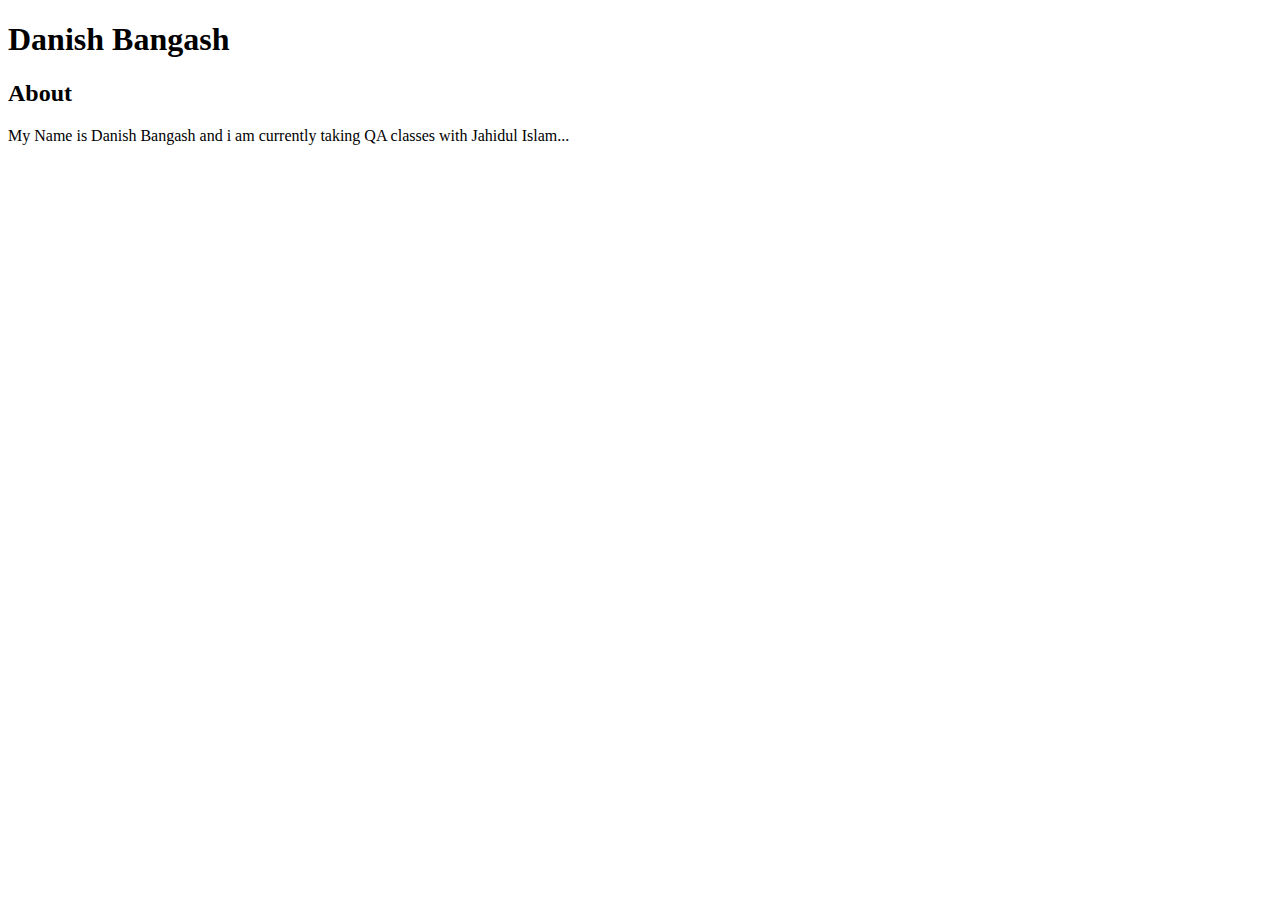
==== index.html @ 4f327b01 "Front End" ====
<!DOCTYPE html>
<html>
    <head>
        <title> Page Title </title>
    </head>
    <body>
        <h1> Danish Bangash </h1>
        <h2> About </h2>
        <p1> My Name is Danish Bangash and i am currently taking QA classes with Jahidul Islam...</p1>
    </body>
</html>
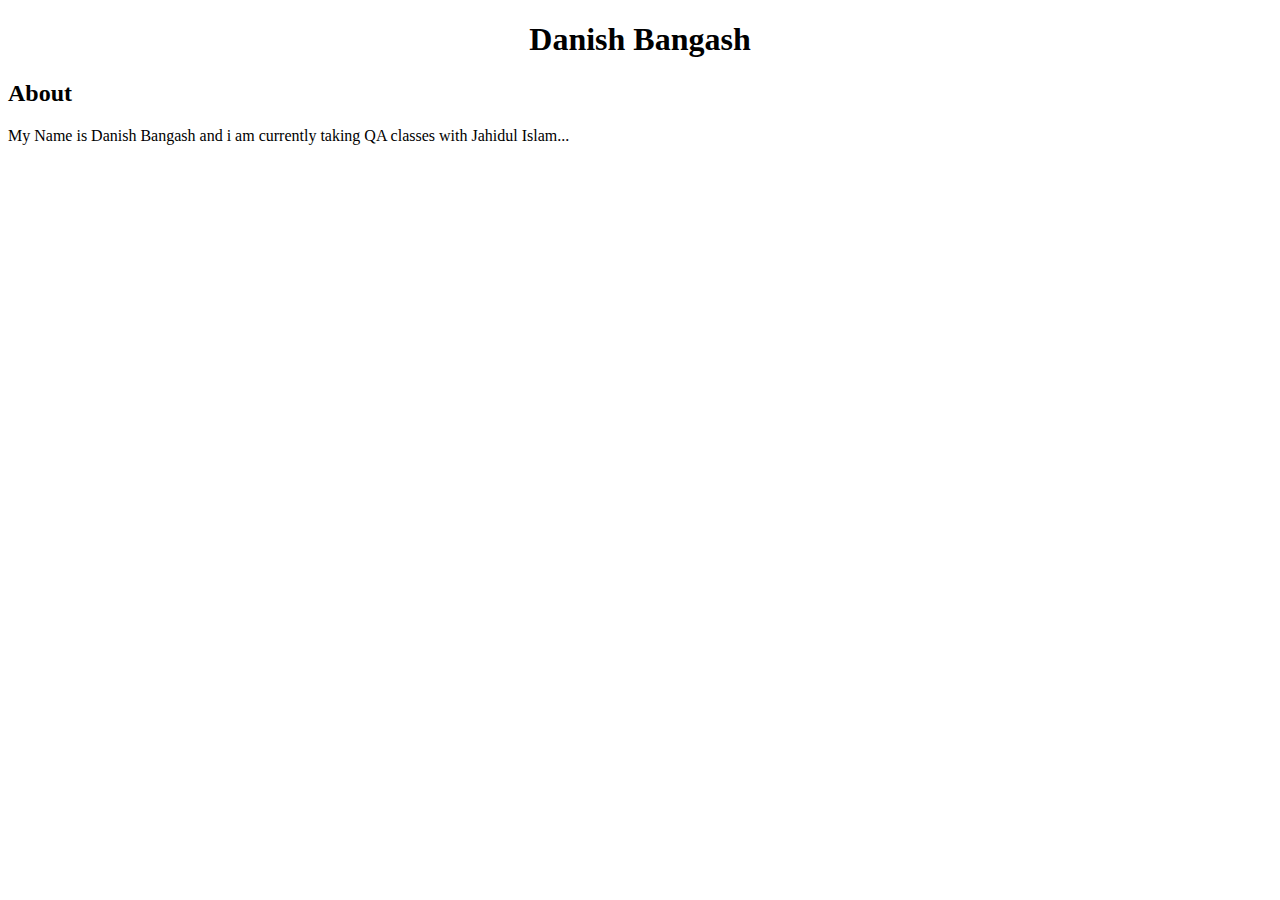
==== commit 28a3bd28: "heading in center" ====
--- a/index.html
+++ b/index.html
@@ -1,10 +1,10 @@
 <!DOCTYPE html>
 <html>
     <head>
-        <title> Page Title </title>
+        <title> Danish Bangash Profile </title>
     </head>
     <body>
-        <h1> Danish Bangash </h1>
+        <h1> <center> Danish Bangash </center> </h1>
         <h2> About </h2>
         <p1> My Name is Danish Bangash and i am currently taking QA classes with Jahidul Islam...</p1>
     </body>
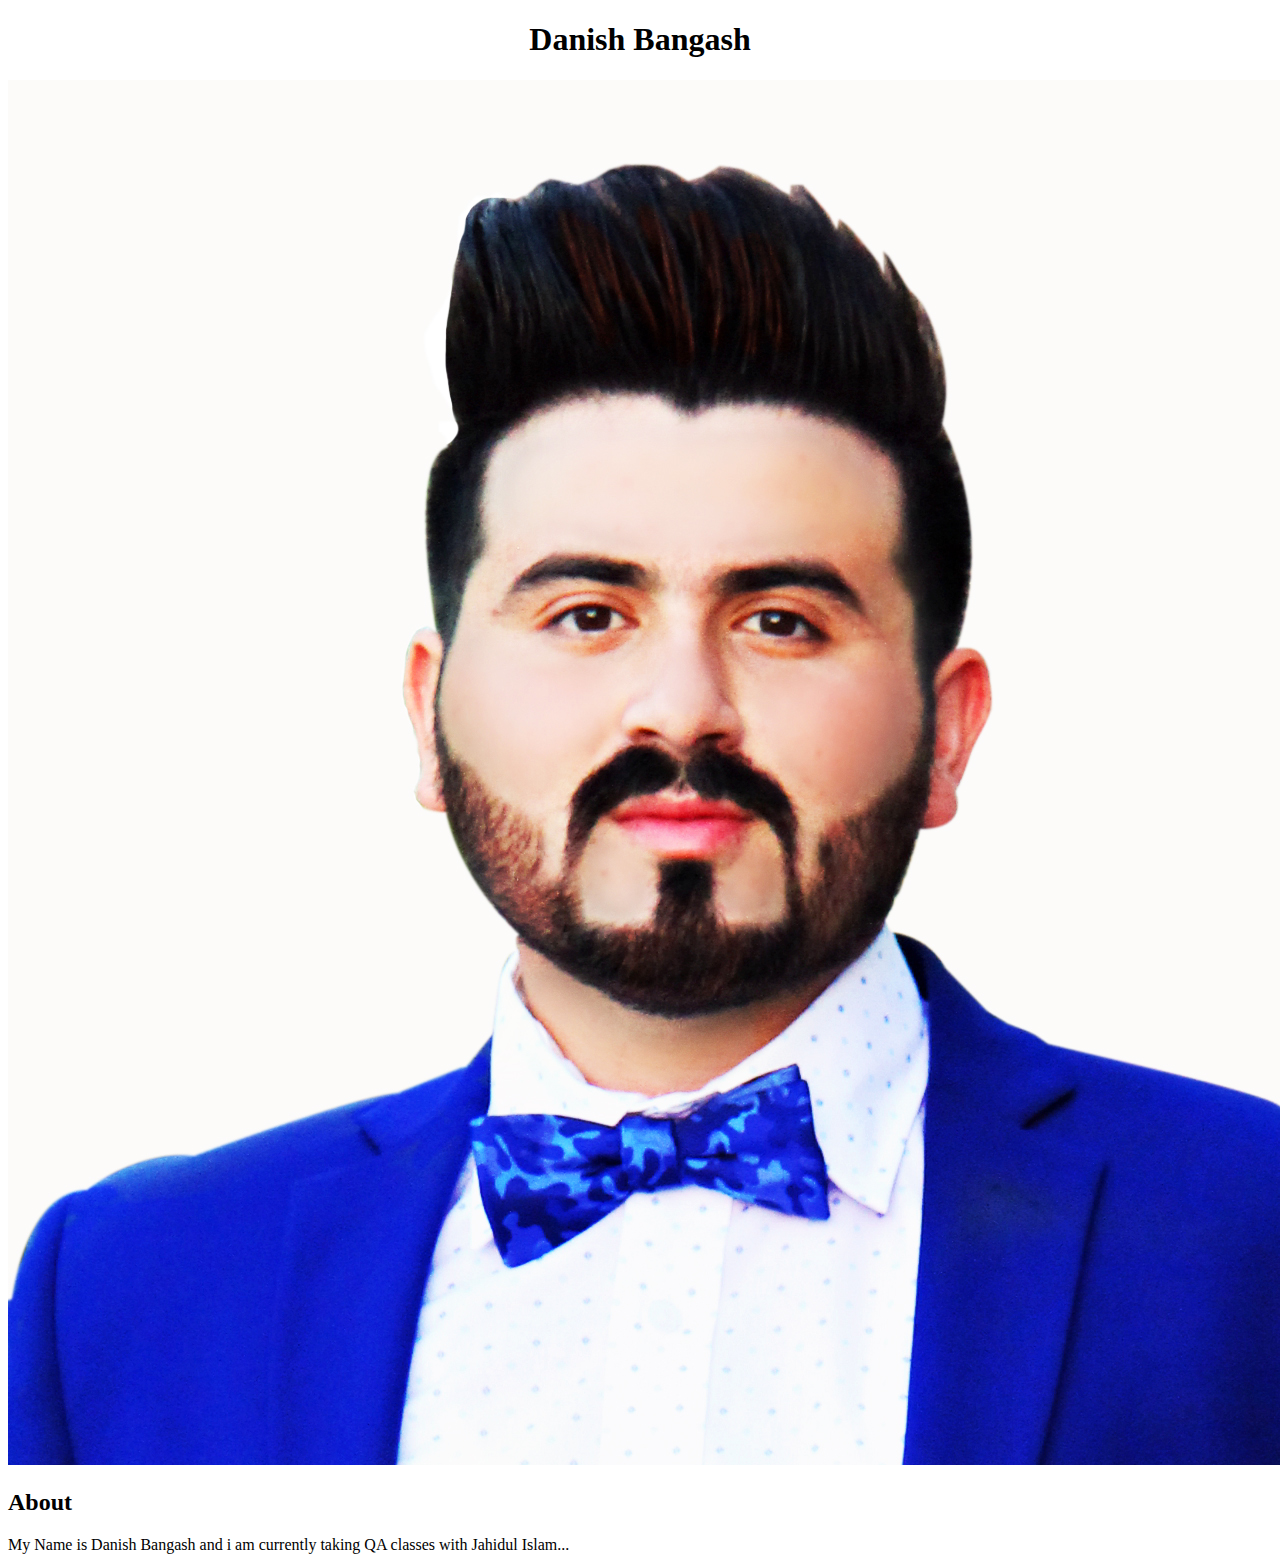
==== commit a5629518: "Picture" ====
--- a/index.html
+++ b/index.html
@@ -5,6 +5,7 @@
     </head>
     <body>
         <h1> <center> Danish Bangash </center> </h1>
+        <center> <img src="Danish.jpg" alt="Danish Picture"> </center>
         <h2> About </h2>
         <p1> My Name is Danish Bangash and i am currently taking QA classes with Jahidul Islam...</p1>
     </body>
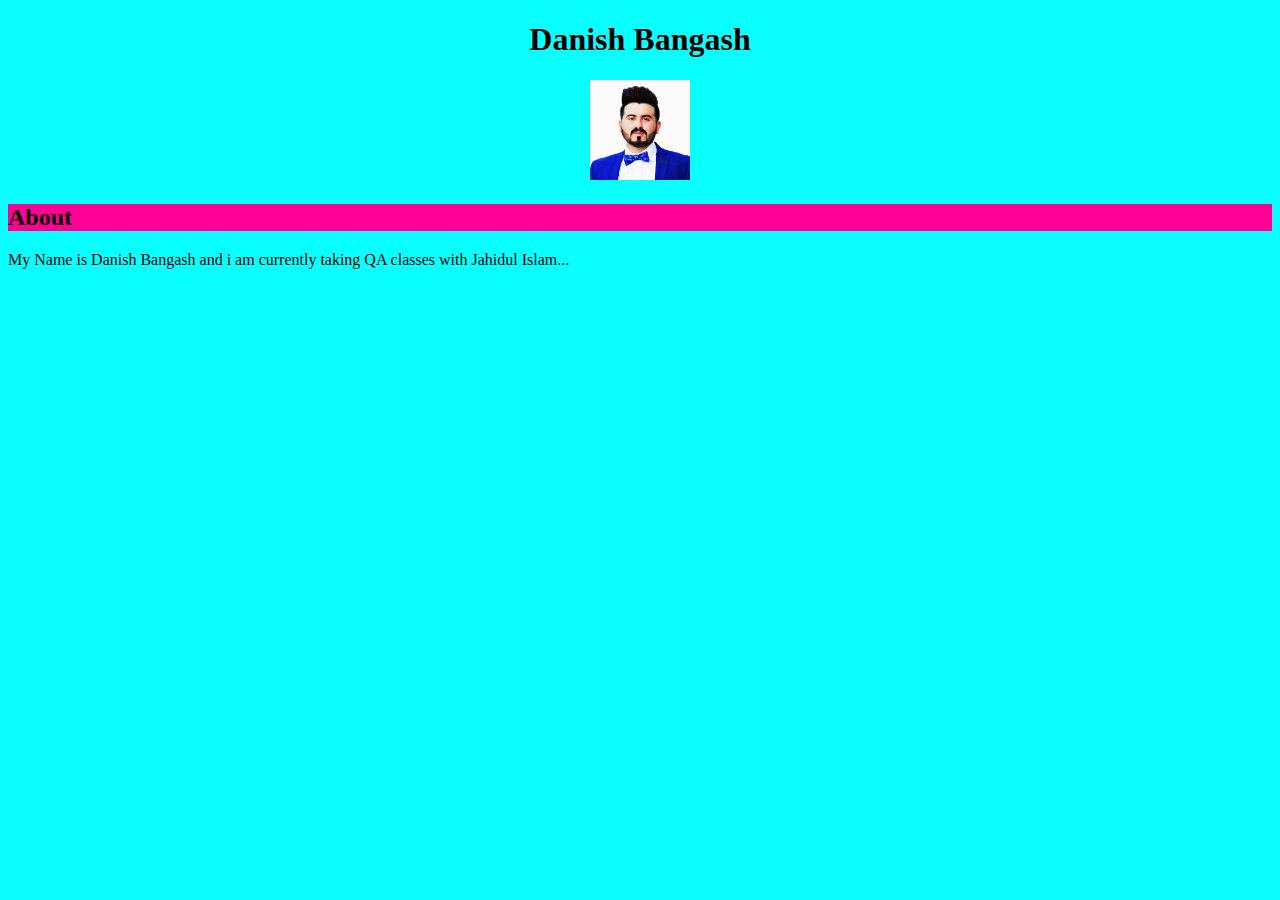
==== commit 09cfb782: "files" ====
--- a/index.html
+++ b/index.html
@@ -1,12 +1,14 @@
 <!DOCTYPE html>
 <html>
     <head>
-        <title> Danish Bangash Profile </title>
+        <meta charset="UTF-8">
+        <meta name="viewport" content="width=device-width, initial-scale=1.0">
+        <title style="font-family: monospace;"> Danish Bangash Website </title>
     </head>
-    <body>
-        <h1> <center> Danish Bangash </center> </h1>
-        <center> <img src="Danish.jpg" alt="Danish Picture"> </center>
-        <h2> About </h2>
+    <body style="background-color:#0affff;"> 
+        <h1 style="font-family: 'Times New Roman', Times, serif;"> <center> Danish Bangash </center> </h1>
+        <center> <img width="100" height="100" src="Danish.jpg" alt="Danish Picture"> </center>
+        <h2 style="background-color: rgb(255, 0, 149);"> About </h2>
         <p1> My Name is Danish Bangash and i am currently taking QA classes with Jahidul Islam...</p1>
     </body>
 </html>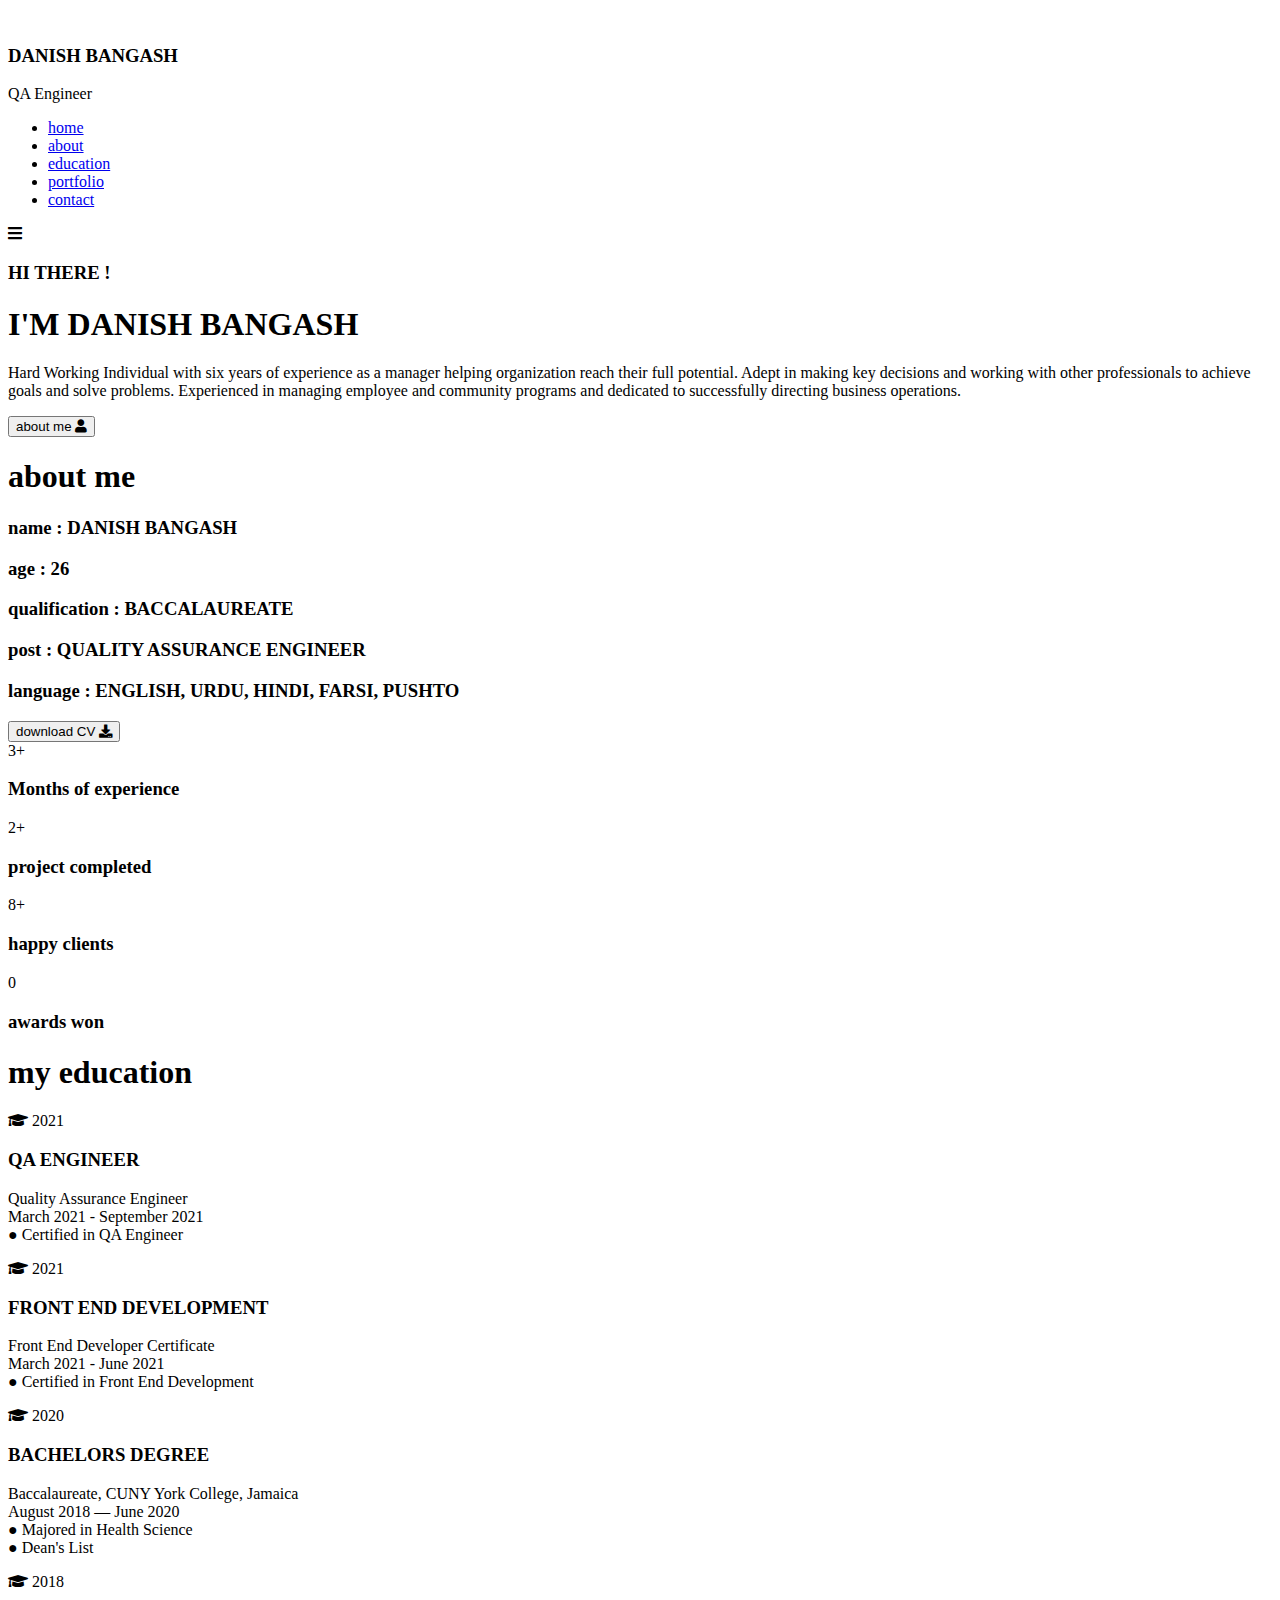
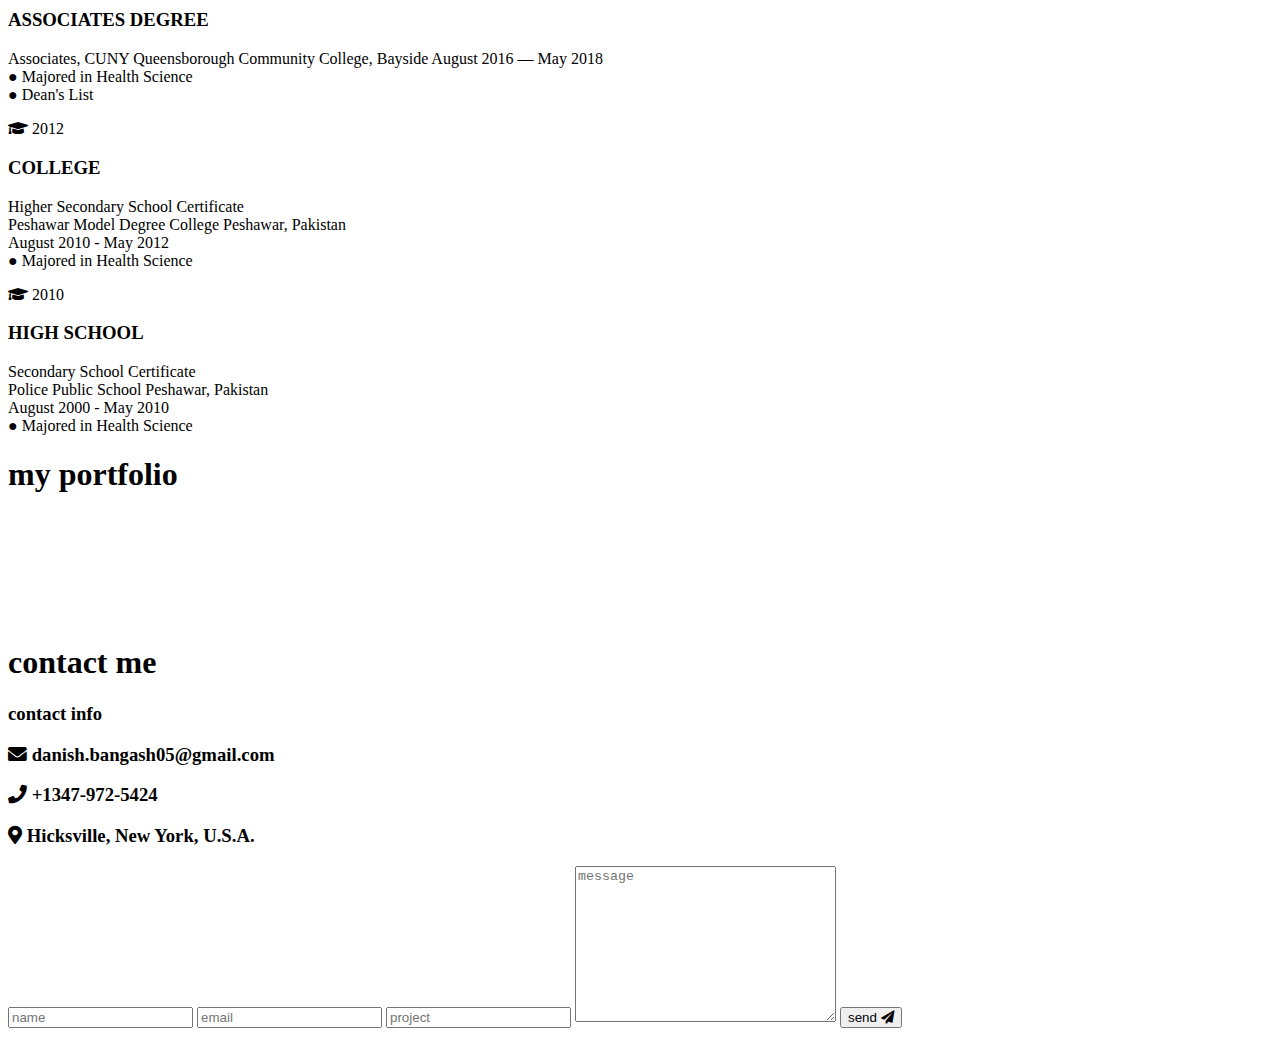
==== commit 736cf592: "final" ====
--- a/index.html
+++ b/index.html
@@ -1,14 +1,286 @@
 <!DOCTYPE html>
-<html>
-    <head>
-        <meta charset="UTF-8">
-        <meta name="viewport" content="width=device-width, initial-scale=1.0">
-        <title style="font-family: monospace;"> Danish Bangash Website </title>
-    </head>
-    <body style="background-color:#0affff;"> 
-        <h1 style="font-family: 'Times New Roman', Times, serif;"> <center> Danish Bangash </center> </h1>
-        <center> <img width="100" height="100" src="Danish.jpg" alt="Danish Picture"> </center>
-        <h2 style="background-color: rgb(255, 0, 149);"> About </h2>
-        <p1> My Name is Danish Bangash and i am currently taking QA classes with Jahidul Islam...</p1>
-    </body>
+<html lang="en">
+<head>
+    <meta charset="UTF-8">
+    <meta name="viewport" content="width=device-width, initial-scale=1.0">
+    <title>Danish Bangash portfolio</title>
+
+    <!-- font awesome cdn link  -->
+    <link rel="stylesheet" href="https://cdnjs.cloudflare.com/ajax/libs/font-awesome/5.15.2/css/all.min.css">
+
+    <!-- custom css file link  -->
+    <link rel="stylesheet" href="/Users/danishbangash/Desktop/QA/B2101_QAAE/http/PW/style.css">
+
+</head>
+<body>
+    
+<!-- header section starts  -->
+
+<header>
+
+    <div class="user">
+        <img src="/Users/danishbangash/Desktop/QA/B2101_QAAE/http/PW/Danish.jpg" alt="">
+        <h3 class="name">DANISH BANGASH</h3>
+        <p class="post">QA Engineer</p>
+    </div>
+
+    <nav class="navbar">
+        <ul>
+            <li><a href="#home">home</a></li>
+            <li><a href="#about">about</a></li>
+            <li><a href="#education">education</a></li>
+            <li><a href="#portfolio">portfolio</a></li>
+            <li><a href="#contact">contact</a></li>
+        </ul>
+    </nav>
+
+</header>
+
+<!-- header section ends -->
+
+<div id="menu" class="fas fa-bars"></div>
+
+<!-- home section starts  -->
+
+<section class="home" id="home">
+
+    <h3>HI THERE !</h3>
+    <h1>I'M <span>DANISH BANGASH</span></h1>
+    <p>Hard Working Individual with six years of experience as a manager helping organization reach their full potential. Adept in making
+        key decisions and working with other professionals to achieve goals and solve problems. Experienced in managing employee and
+        community programs and dedicated to successfully directing business operations.
+    </p>
+    <a href="#about"><button class="btn">about me <i class="fas fa-user"></i></button></a>
+
+</section>
+
+<!-- home section ends -->
+
+<!-- about section starts  -->
+
+<section class="about" id="about">
+
+<h1 class="heading"> <span>about</span> me </h1>
+
+<div class="row">
+
+    <div class="info">
+        <h3> <span> name : </span> DANISH BANGASH </h3>
+        <h3> <span> age : </span> 26 </h3>
+        <h3> <span> qualification : </span> BACCALAUREATE </h3>
+        <h3> <span> post : </span> QUALITY ASSURANCE ENGINEER </h3>
+        <h3> <span> language : </span> ENGLISH, URDU, HINDI, FARSI, PUSHTO </h3>
+        <a href="#"><button class="btn"> download CV <i class="fas fa-download"></i> </button></a>
+    </div>
+
+    <div class="counter">
+
+        <div class="box">
+            <span>3+</span>
+            <h3>Months of experience</h3>
+        </div>
+
+        <div class="box">
+            <span>2+</span>
+            <h3>project completed</h3>
+        </div>
+
+        <div class="box">
+            <span>8+</span>
+            <h3>happy clients</h3>
+        </div>
+
+        <div class="box">
+            <span>0</span>
+            <h3>awards won</h3>
+        </div>
+
+    </div>
+
+</div>
+
+</section>
+
+<!-- about section ends -->
+
+<!-- education section starts  -->
+
+<section class="education" id="education">
+
+<h1 class="heading"> my <span>education</span> </h1>
+
+<div class="box-container">
+
+    <div class="box">
+        <i class="fas fa-graduation-cap"></i>
+        <span>2021</span>
+        <h3>QA ENGINEER</h3>
+        <p>Quality Assurance Engineer <br/>
+        March 2021 - September 2021 <br/>
+        ● Certified in QA Engineer
+        </p>
+    </div>
+
+    <div class="box">
+        <i class="fas fa-graduation-cap"></i>
+        <span>2021</span>
+        <h3>FRONT END DEVELOPMENT</h3>
+        <p>Front End Developer Certificate <br/>
+        March 2021 - June 2021<br/>
+        ● Certified in Front End Development
+    </p>
+    </div>
+
+    <div class="box">
+        <i class="fas fa-graduation-cap"></i>
+        <span>2020</span>
+        <h3>BACHELORS DEGREE</h3>
+        <p>Baccalaureate, CUNY York College, Jamaica<br/>
+            August 2018 — June 2020<br/>
+            ● Majored in Health Science<br/>
+            ● Dean's List</p>
+    </div>
+
+    <div class="box">
+        <i class="fas fa-graduation-cap"></i>
+        <span>2018</span>
+        <h3>ASSOCIATES DEGREE</h3>
+        <p>Associates, CUNY Queensborough Community College, Bayside
+            August 2016 — May 2018 <br/>
+            ● Majored in Health Science <br/>
+            ● Dean's List</p>
+    </div>
+
+    <div class="box">
+        <i class="fas fa-graduation-cap"></i>
+        <span>2012</span>
+        <h3>COLLEGE</h3>
+        <p>Higher Secondary School Certificate <br/>
+        Peshawar Model Degree College Peshawar, Pakistan <br/>
+    August 2010 - May 2012 <br/>
+    ● Majored in Health Science</p>
+    </div>
+
+    <div class="box">
+        <i class="fas fa-graduation-cap"></i>
+        <span>2010</span>
+        <h3>HIGH SCHOOL</h3>
+        <p>Secondary School Certificate <br/>
+            Police Public School Peshawar, Pakistan <br/>
+        August 2000 - May 2010 <br/>
+        ● Majored in Health Science</p>
+    </div>
+
+
+
+</div>
+
+</section>
+
+<!-- education section ends -->
+
+<!-- portfolio section starts  -->
+
+<section class="portfolio" id="portfolio">
+
+<h1 class="heading"> my <span>portfolio</span> </h1>
+
+<div class="box-container">
+
+    <div class="box">
+        <img src="/Users/danishbangash/Desktop/QA/B2101_QAAE/http/PW/1.jpeg" alt="">
+    </div>
+
+    <div class="box">
+        <img src="/Users/danishbangash/Desktop/QA/B2101_QAAE/http/PW/2.jpeg" alt="">
+    </div>
+
+    <div class="box">
+        <img src="/Users/danishbangash/Desktop/QA/B2101_QAAE/http/PW/3.jpeg" alt="">
+    </div>
+
+    <div class="box">
+        <img src="/Users/danishbangash/Desktop/QA/B2101_QAAE/http/PW/4.jpeg" alt="">
+    </div>
+
+    <div class="box">
+        <img src="/Users/danishbangash/Desktop/QA/B2101_QAAE/http/PW/5.jpeg" alt="">
+    </div>
+
+    <div class="box">
+        <img src="/Users/danishbangash/Desktop/QA/B2101_QAAE/http/PW/6.jpeg" alt="">
+    </div>
+
+</div>
+
+</section>
+
+<!-- portfolio section ends -->
+
+<!-- contact section starts  -->
+
+<section class="contact" id="contact">
+
+<h1 class="heading"> <span>contact</span> me </h1>
+
+<div class="row">
+
+    <div class="content">
+
+        <h3 class="title">contact info</h3>
+
+        <div class="info">
+            <h3> <i class="fas fa-envelope"></i> danish.bangash05@gmail.com </h3>
+            <h3> <i class="fas fa-phone"></i> +1347-972-5424 </h3>
+            
+            <h3> <i class="fas fa-map-marker-alt"></i> Hicksville, New York, U.S.A. </h3>
+        </div>
+
+    </div>
+
+    <form action="">
+
+        <input type="text" placeholder="name" class="box">
+        <input type="email" placeholder="email" class="box">
+        <input type="text" placeholder="project" class="box">
+        <textarea name="" id="" cols="30" rows="10" class="box message" placeholder="message"></textarea>
+        <button type="submit" class="btn"> send <i class="fas fa-paper-plane"></i> </button>
+
+    </form>
+
+</div>
+
+</section>
+
+<!-- contact section ends -->
+
+
+<!-- scroll top button  -->
+
+<a href="#home" class="top">
+    <img src="images/scroll-top-img.png" alt="">
+</a>
+
+
+
+
+
+
+
+
+
+
+
+
+
+
+
+<!-- jquery cdn link  -->
+<script src="https://cdnjs.cloudflare.com/ajax/libs/jquery/3.6.0/jquery.min.js"></script>
+
+<!-- custom js file link  -->
+<script src="js/script.js"></script>
+
+
+</body>
 </html>